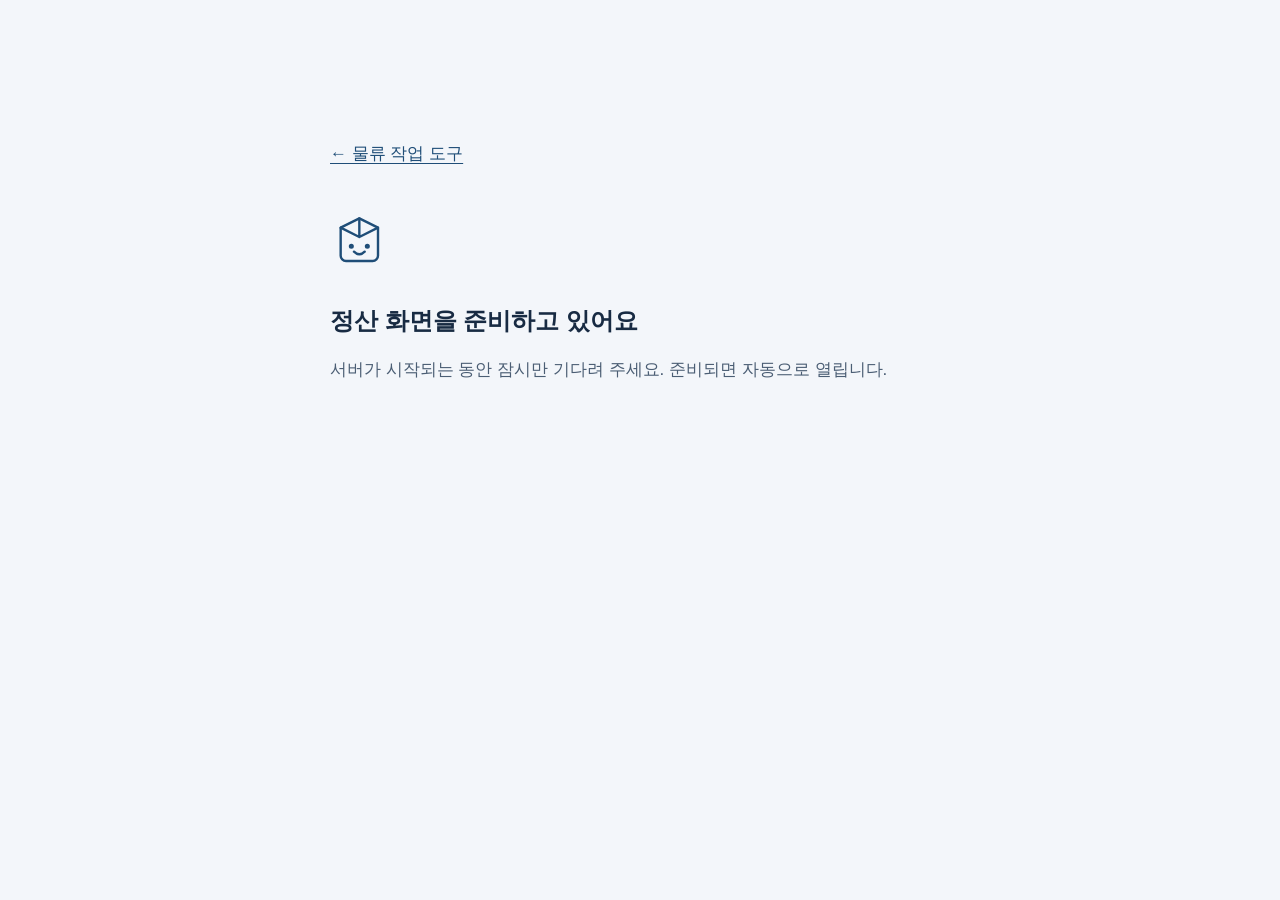
==== portal/bl-cost/index.html @ 2ee995bb "Integrate billing into jp-pack with a resilient same-site portal" ====
<!doctype html>
<html lang="ko"><head><meta charset="utf-8"><meta name="viewport" content="width=device-width,initial-scale=1"><meta name="robots" content="noindex,nofollow"><title>작업비 정산 준비 중</title><link rel="stylesheet" href="/site.css">
<style>
body{margin:0;background:#f3f6fa;color:#182b43;font:17px/1.7 -apple-system,"맑은 고딕",sans-serif}main{max-width:620px;margin:12vh auto;padding:32px}a{color:#1f4e78;text-underline-offset:4px}section{margin-top:40px}svg{width:64px;height:64px;fill:none;stroke:#1f4e78;stroke-width:1.8;stroke-linecap:round;stroke-linejoin:round}h1{font-size:24px;line-height:1.5;margin:20px 0 12px}p{color:#4b5e74}button{min-height:44px;padding:10px 20px;border:1px solid #1f4e78;border-radius:8px;background:#1f4e78;color:white;font:inherit;cursor:pointer}[hidden]{display:none!important}
</style><script src="/bl-cost/bootstrap.js" defer></script></head><body><main><a href="/">← 물류 작업 도구</a><section role="status" aria-live="polite" aria-atomic="true"><svg viewBox="0 0 48 48" aria-hidden="true"><path d="m8 14 14-7 14 7v21a4 4 0 0 1-4 4H12a4 4 0 0 1-4-4Z"/><path d="m8 14 14 7 14-7M22 7v14"/><circle cx="16" cy="28" r="1"/><circle cx="28" cy="28" r="1"/><path d="M18 32q4 4 8 0"/></svg><h1 id="prepare-title">정산 화면을 준비하고 있어요</h1><p id="prepare-help">서버가 시작되는 동안 잠시만 기다려 주세요. 준비되면 자동으로 열립니다.</p></section><button id="prepare-retry" type="button" hidden>다시 연결하기</button><noscript><p>작업비 정산을 사용하려면 JavaScript를 켜 주세요.</p></noscript></main></body></html>
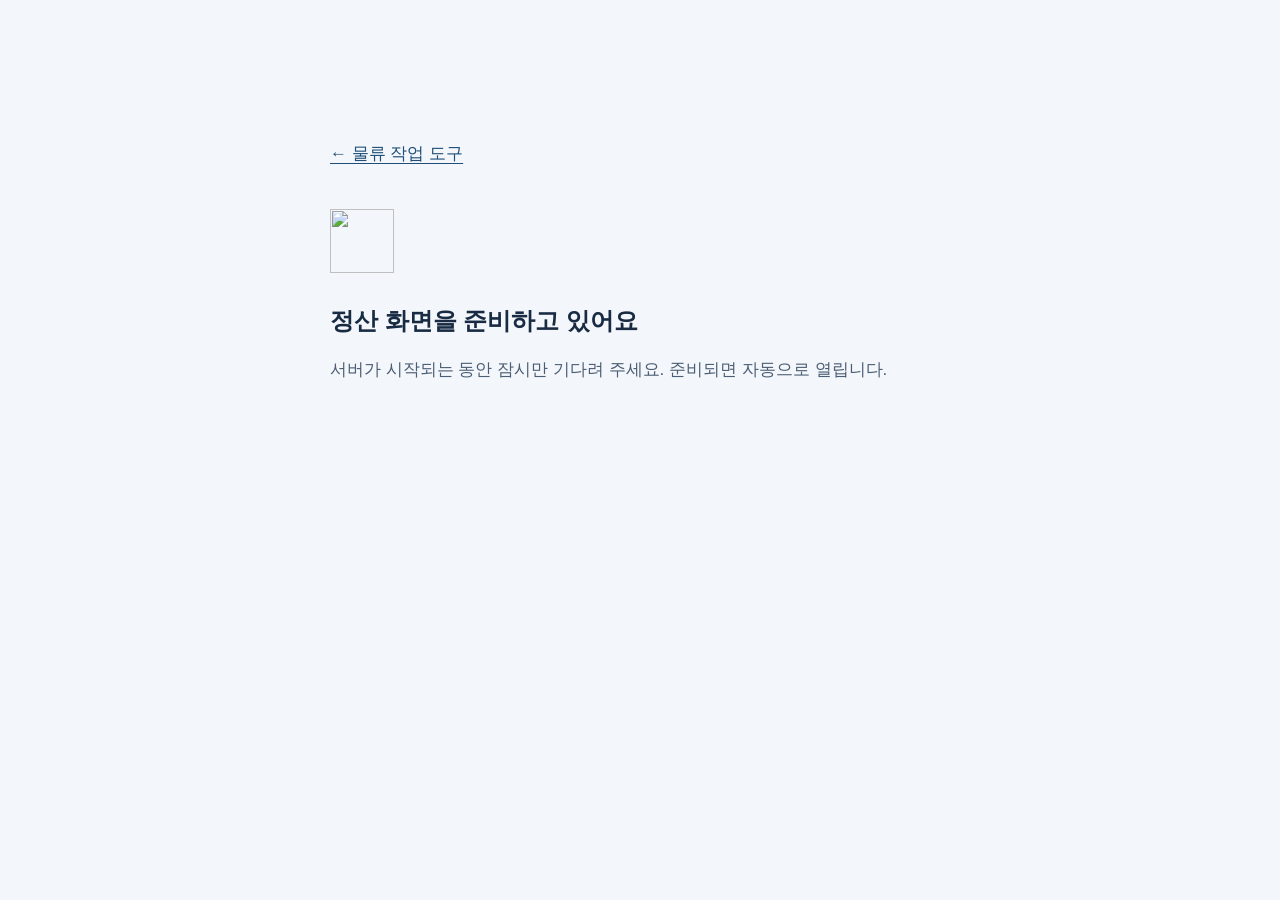
==== commit f834d4cd: "Auto-sync confirmed billing from one Jungpan lookup and add bunny progress" ====
--- a/portal/bl-cost/index.html
+++ b/portal/bl-cost/index.html
@@ -1,5 +1,5 @@
 <!doctype html>
 <html lang="ko"><head><meta charset="utf-8"><meta name="viewport" content="width=device-width,initial-scale=1"><meta name="robots" content="noindex,nofollow"><title>작업비 정산 준비 중</title><link rel="stylesheet" href="/site.css">
 <style>
-body{margin:0;background:#f3f6fa;color:#182b43;font:17px/1.7 -apple-system,"맑은 고딕",sans-serif}main{max-width:620px;margin:12vh auto;padding:32px}a{color:#1f4e78;text-underline-offset:4px}section{margin-top:40px}svg{width:64px;height:64px;fill:none;stroke:#1f4e78;stroke-width:1.8;stroke-linecap:round;stroke-linejoin:round}h1{font-size:24px;line-height:1.5;margin:20px 0 12px}p{color:#4b5e74}button{min-height:44px;padding:10px 20px;border:1px solid #1f4e78;border-radius:8px;background:#1f4e78;color:white;font:inherit;cursor:pointer}[hidden]{display:none!important}
-</style><script src="/bl-cost/bootstrap.js" defer></script></head><body><main><a href="/">← 물류 작업 도구</a><section role="status" aria-live="polite" aria-atomic="true"><svg viewBox="0 0 48 48" aria-hidden="true"><path d="m8 14 14-7 14 7v21a4 4 0 0 1-4 4H12a4 4 0 0 1-4-4Z"/><path d="m8 14 14 7 14-7M22 7v14"/><circle cx="16" cy="28" r="1"/><circle cx="28" cy="28" r="1"/><path d="M18 32q4 4 8 0"/></svg><h1 id="prepare-title">정산 화면을 준비하고 있어요</h1><p id="prepare-help">서버가 시작되는 동안 잠시만 기다려 주세요. 준비되면 자동으로 열립니다.</p></section><button id="prepare-retry" type="button" hidden>다시 연결하기</button><noscript><p>작업비 정산을 사용하려면 JavaScript를 켜 주세요.</p></noscript></main></body></html>
+body{margin:0;background:#f3f6fa;color:#182b43;font:17px/1.7 -apple-system,"맑은 고딕",sans-serif}main{max-width:620px;margin:12vh auto;padding:32px}a{color:#1f4e78;text-underline-offset:4px}section{margin-top:40px}img{width:64px;height:64px;object-fit:contain}h1{font-size:24px;line-height:1.5;margin:20px 0 12px}p{color:#4b5e74}button{min-height:44px;padding:10px 20px;border:1px solid #1f4e78;border-radius:8px;background:#1f4e78;color:white;font:inherit;cursor:pointer}[hidden]{display:none!important}
+</style><script src="/bl-cost/bootstrap.js" defer></script></head><body><main><a href="/">← 물류 작업 도구</a><section role="status" aria-live="polite" aria-atomic="true"><img src="/bl-cost/loading-bunny.png" width="64" height="64" alt="" aria-hidden="true"><h1 id="prepare-title">정산 화면을 준비하고 있어요</h1><p id="prepare-help">서버가 시작되는 동안 잠시만 기다려 주세요. 준비되면 자동으로 열립니다.</p></section><button id="prepare-retry" type="button" hidden>다시 연결하기</button><noscript><p>작업비 정산을 사용하려면 JavaScript를 켜 주세요.</p></noscript></main></body></html>
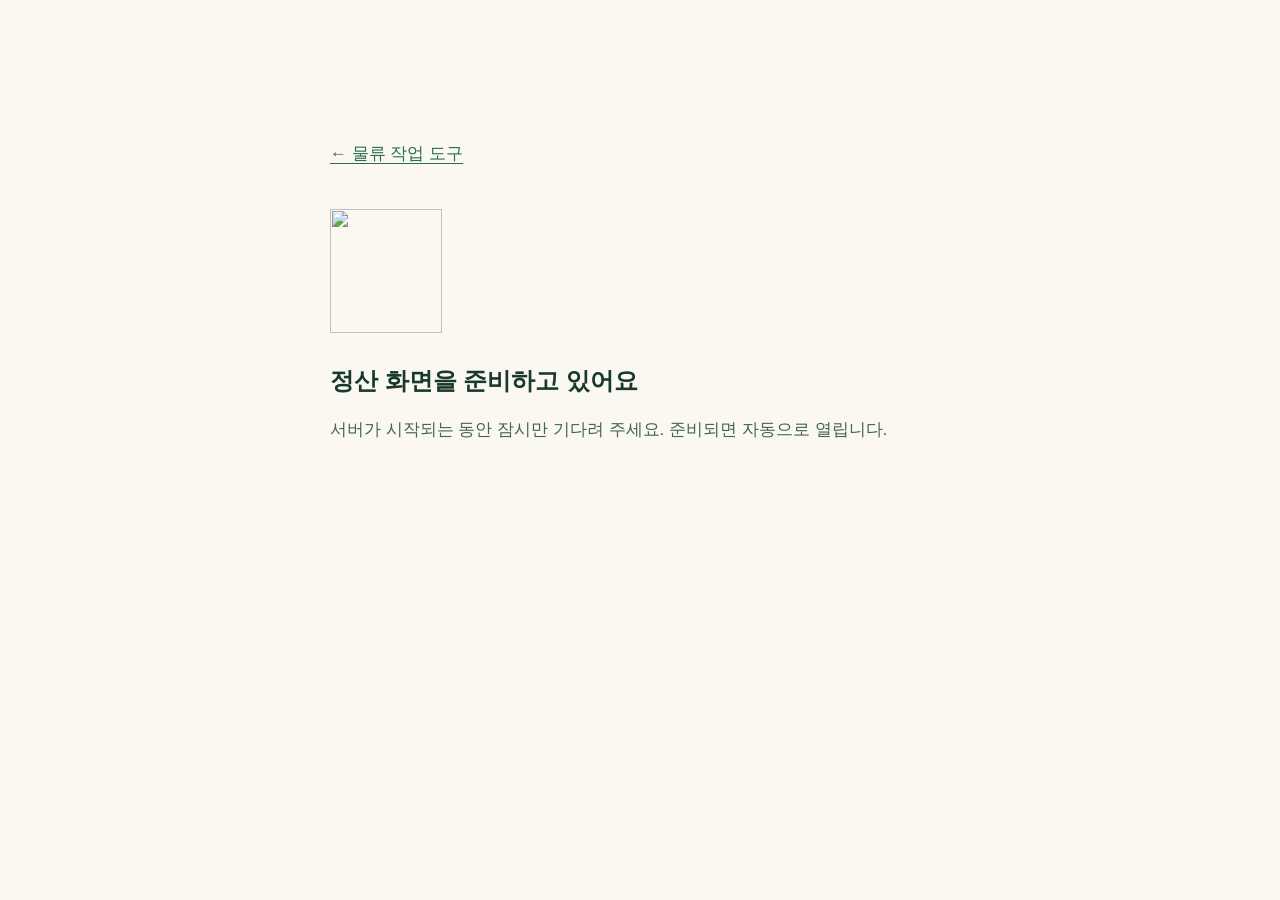
==== commit e0cc674b: "Design animated billing bunny and show verified sheet save receipts" ====
--- a/portal/bl-cost/index.html
+++ b/portal/bl-cost/index.html
@@ -1,5 +1,5 @@
 <!doctype html>
-<html lang="ko"><head><meta charset="utf-8"><meta name="viewport" content="width=device-width,initial-scale=1"><meta name="robots" content="noindex,nofollow"><title>작업비 정산 준비 중</title><link rel="stylesheet" href="/site.css">
+<html lang="ko"><head><meta charset="utf-8"><meta name="viewport" content="width=device-width,initial-scale=1"><meta name="robots" content="noindex,nofollow"><title>작업비 정산 준비 중</title><link rel="icon" type="image/svg+xml" href="/bl-cost/favicon.svg"><link rel="stylesheet" href="/site.css">
 <style>
-body{margin:0;background:#f3f6fa;color:#182b43;font:17px/1.7 -apple-system,"맑은 고딕",sans-serif}main{max-width:620px;margin:12vh auto;padding:32px}a{color:#1f4e78;text-underline-offset:4px}section{margin-top:40px}img{width:64px;height:64px;object-fit:contain}h1{font-size:24px;line-height:1.5;margin:20px 0 12px}p{color:#4b5e74}button{min-height:44px;padding:10px 20px;border:1px solid #1f4e78;border-radius:8px;background:#1f4e78;color:white;font:inherit;cursor:pointer}[hidden]{display:none!important}
-</style><script src="/bl-cost/bootstrap.js" defer></script></head><body><main><a href="/">← 물류 작업 도구</a><section role="status" aria-live="polite" aria-atomic="true"><img src="/bl-cost/loading-bunny.png" width="64" height="64" alt="" aria-hidden="true"><h1 id="prepare-title">정산 화면을 준비하고 있어요</h1><p id="prepare-help">서버가 시작되는 동안 잠시만 기다려 주세요. 준비되면 자동으로 열립니다.</p></section><button id="prepare-retry" type="button" hidden>다시 연결하기</button><noscript><p>작업비 정산을 사용하려면 JavaScript를 켜 주세요.</p></noscript></main></body></html>
+body{margin:0;background:#faf8f0;color:#19392e;font:17px/1.7 -apple-system,"맑은 고딕",sans-serif}main{max-width:620px;margin:12vh auto;padding:32px}a{color:#296e51;text-underline-offset:4px}section{margin-top:40px}img{width:112px;height:124px;object-fit:contain}h1{font-size:24px;line-height:1.5;margin:20px 0 12px}p{color:#456451}button{min-height:44px;padding:10px 20px;border:1px solid #296e51;border-radius:8px;background:#296e51;color:white;font:inherit;cursor:pointer}[hidden]{display:none!important}
+</style><script src="/bl-cost/bootstrap.js" defer></script></head><body><main><a href="/">← 물류 작업 도구</a><section role="status" aria-live="polite" aria-atomic="true"><img src="/bl-cost/bunny-working.svg" width="112" height="124" alt="" aria-hidden="true"><h1 id="prepare-title">정산 화면을 준비하고 있어요</h1><p id="prepare-help">서버가 시작되는 동안 잠시만 기다려 주세요. 준비되면 자동으로 열립니다.</p></section><button id="prepare-retry" type="button" hidden>다시 연결하기</button><noscript><p>작업비 정산을 사용하려면 JavaScript를 켜 주세요.</p></noscript></main></body></html>
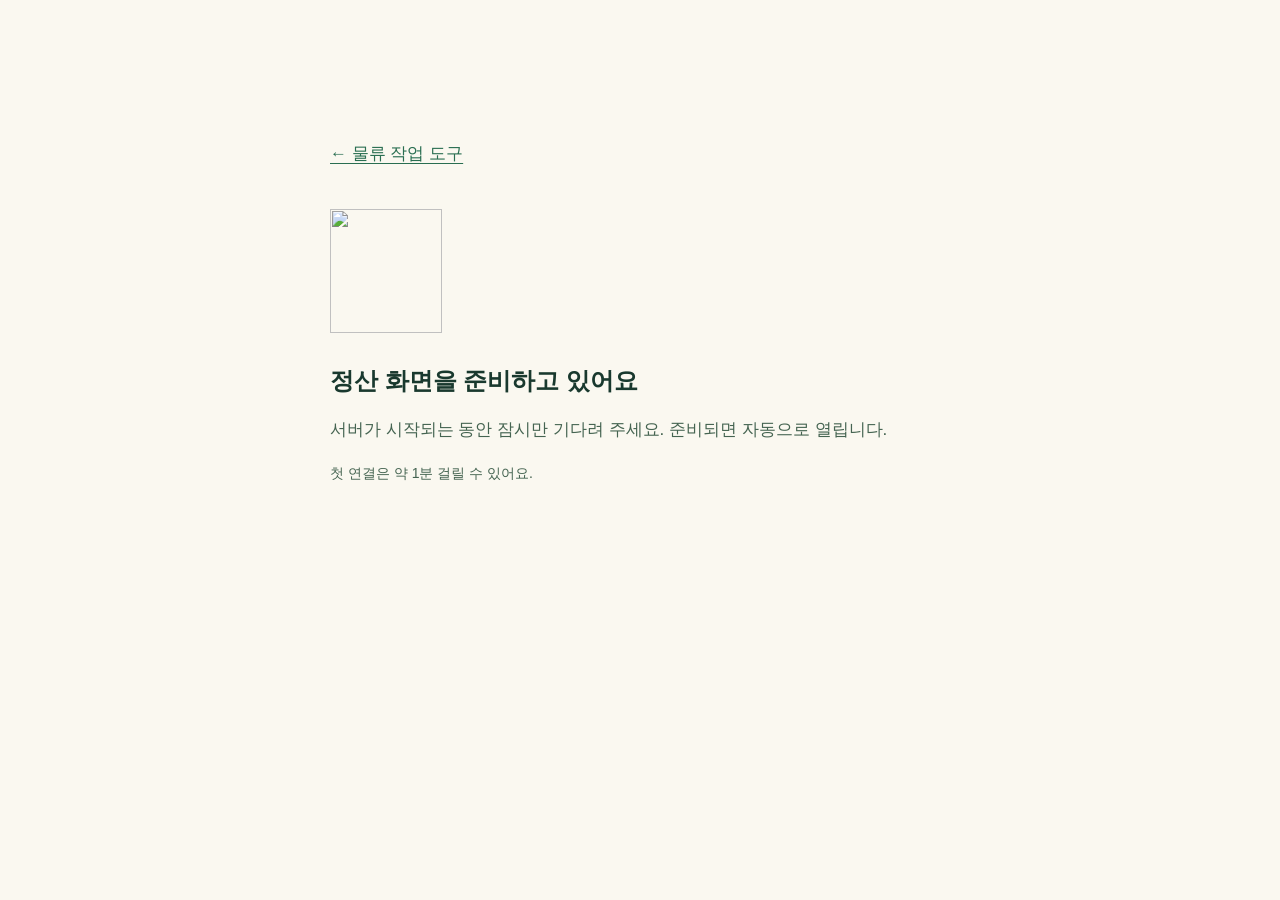
==== commit ad9476be: "Show honest 30-second warm-up guidance on the billing portal" ====
--- a/portal/bl-cost/index.html
+++ b/portal/bl-cost/index.html
@@ -1,5 +1,6 @@
 <!doctype html>
-<html lang="ko"><head><meta charset="utf-8"><meta name="viewport" content="width=device-width,initial-scale=1"><meta name="robots" content="noindex,nofollow"><title>작업비 정산 준비 중</title><link rel="icon" type="image/svg+xml" href="/bl-cost/favicon.svg"><link rel="stylesheet" href="/site.css">
+<html lang="ko"><head><meta charset="utf-8"><meta name="viewport" content="width=device-width,initial-scale=1"><meta name="robots" content="noindex,nofollow"><title>작업비 정산 준비 중</title><link rel="icon" type="image/svg+xml" href="/bl-cost/favicon.svg?v=2"><link rel="stylesheet" href="/site.css">
 <style>
 body{margin:0;background:#faf8f0;color:#19392e;font:17px/1.7 -apple-system,"맑은 고딕",sans-serif}main{max-width:620px;margin:12vh auto;padding:32px}a{color:#296e51;text-underline-offset:4px}section{margin-top:40px}img{width:112px;height:124px;object-fit:contain}h1{font-size:24px;line-height:1.5;margin:20px 0 12px}p{color:#456451}button{min-height:44px;padding:10px 20px;border:1px solid #296e51;border-radius:8px;background:#296e51;color:white;font:inherit;cursor:pointer}[hidden]{display:none!important}
-</style><script src="/bl-cost/bootstrap.js" defer></script></head><body><main><a href="/">← 물류 작업 도구</a><section role="status" aria-live="polite" aria-atomic="true"><img src="/bl-cost/bunny-working.svg" width="112" height="124" alt="" aria-hidden="true"><h1 id="prepare-title">정산 화면을 준비하고 있어요</h1><p id="prepare-help">서버가 시작되는 동안 잠시만 기다려 주세요. 준비되면 자동으로 열립니다.</p></section><button id="prepare-retry" type="button" hidden>다시 연결하기</button><noscript><p>작업비 정산을 사용하려면 JavaScript를 켜 주세요.</p></noscript></main></body></html>
+.prepare-countdown{display:flex;align-items:baseline;gap:16px;flex-wrap:wrap;margin:24px 0 0;color:#296e51;font-size:15px}.prepare-countdown strong{display:inline-flex;align-items:baseline;gap:4px;font-size:2.25rem;line-height:1.25;font-variant-numeric:tabular-nums}.countdown-unit{font-size:1rem}.countdown-note{margin:8px 0 24px;font-size:14px}
+</style><script src="/bl-cost/bootstrap.js?v=2" defer></script></head><body><main><a href="/">← 물류 작업 도구</a><section role="status" aria-live="polite" aria-atomic="true"><img src="/bl-cost/bunny-working.svg" width="112" height="124" alt="" aria-hidden="true"><h1 id="prepare-title">정산 화면을 준비하고 있어요</h1><p id="prepare-help">서버가 시작되는 동안 잠시만 기다려 주세요. 준비되면 자동으로 열립니다.</p></section><p id="prepare-countdown" class="prepare-countdown" role="timer" aria-live="off" hidden><span>첫 대기 안내</span><strong><span id="prepare-seconds">30</span><span class="countdown-unit">초</span></strong></p><p class="countdown-note">첫 연결은 약 1분 걸릴 수 있어요.</p><button id="prepare-retry" type="button" hidden>다시 연결하기</button><noscript><p>작업비 정산을 사용하려면 JavaScript를 켜 주세요.</p></noscript></main></body></html>
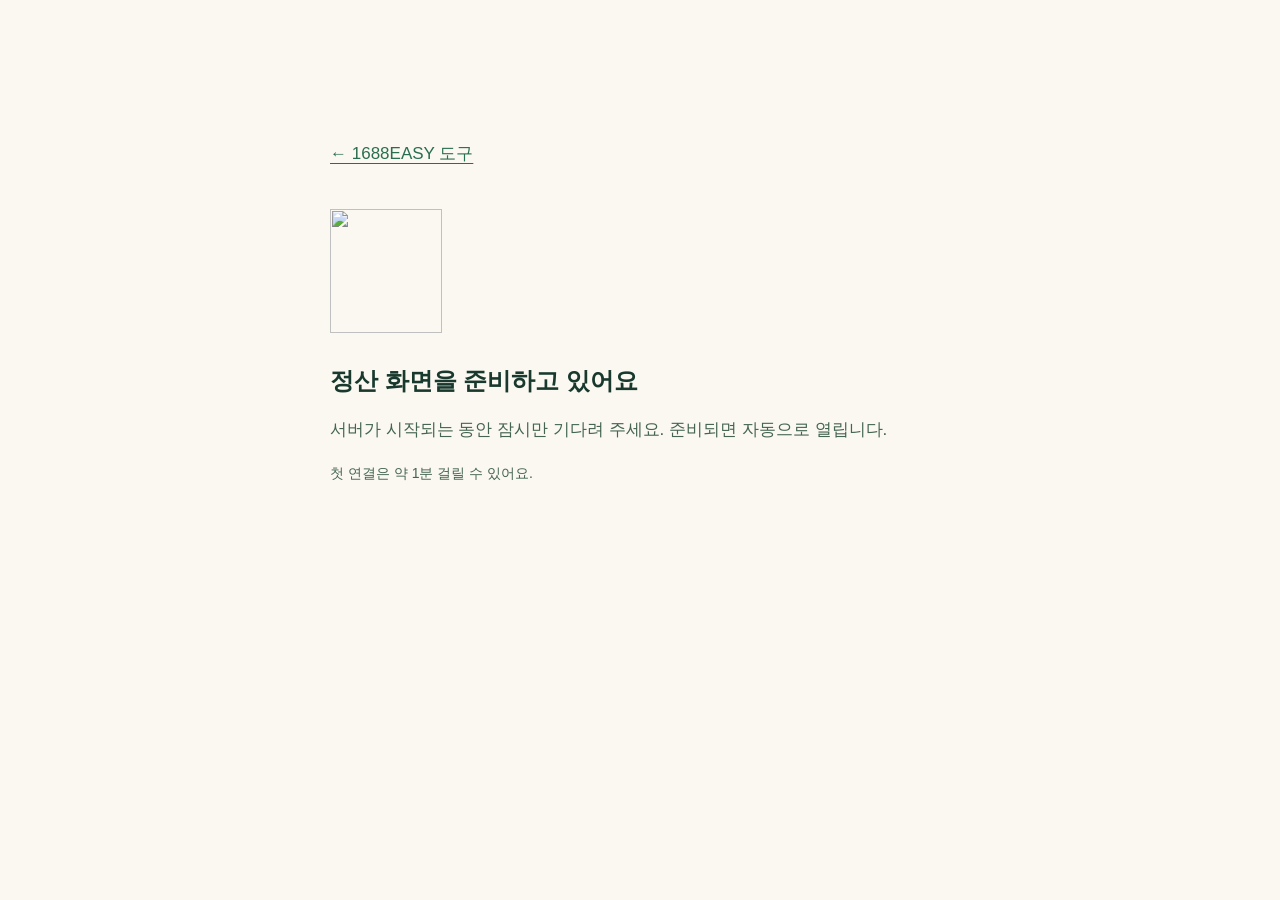
==== commit 3bfe9fdc: "Improve billing review readability and apply 1688EASY branding" ====
--- a/portal/bl-cost/index.html
+++ b/portal/bl-cost/index.html
@@ -1,6 +1,6 @@
 <!doctype html>
 <html lang="ko"><head><meta charset="utf-8"><meta name="viewport" content="width=device-width,initial-scale=1"><meta name="robots" content="noindex,nofollow"><title>작업비 정산 준비 중</title><link rel="icon" type="image/svg+xml" href="/bl-cost/favicon.svg?v=2"><link rel="stylesheet" href="/site.css">
 <style>
-body{margin:0;background:#faf8f0;color:#19392e;font:17px/1.7 -apple-system,"맑은 고딕",sans-serif}main{max-width:620px;margin:12vh auto;padding:32px}a{color:#296e51;text-underline-offset:4px}section{margin-top:40px}img{width:112px;height:124px;object-fit:contain}h1{font-size:24px;line-height:1.5;margin:20px 0 12px}p{color:#456451}button{min-height:44px;padding:10px 20px;border:1px solid #296e51;border-radius:8px;background:#296e51;color:white;font:inherit;cursor:pointer}[hidden]{display:none!important}
+body{margin:0;background:#faf8f0;color:#19392e;font:17px/1.7 var(--site-font,"Pretendard Variable","Malgun Gothic",sans-serif)}main{max-width:620px;margin:12vh auto;padding:32px}a{color:#296e51;text-underline-offset:4px}section{margin-top:40px}img{width:112px;height:124px;object-fit:contain}h1{font-size:24px;line-height:1.5;margin:20px 0 12px}p{color:#456451}button{min-height:44px;padding:10px 20px;border:1px solid #296e51;border-radius:8px;background:#296e51;color:white;font:inherit;cursor:pointer}[hidden]{display:none!important}
 .prepare-countdown{display:flex;align-items:baseline;gap:16px;flex-wrap:wrap;margin:24px 0 0;color:#296e51;font-size:15px}.prepare-countdown strong{display:inline-flex;align-items:baseline;gap:4px;font-size:2.25rem;line-height:1.25;font-variant-numeric:tabular-nums}.countdown-unit{font-size:1rem}.countdown-note{margin:8px 0 24px;font-size:14px}
-</style><script src="/bl-cost/bootstrap.js?v=2" defer></script></head><body><main><a href="/">← 물류 작업 도구</a><section role="status" aria-live="polite" aria-atomic="true"><img src="/bl-cost/bunny-working.svg" width="112" height="124" alt="" aria-hidden="true"><h1 id="prepare-title">정산 화면을 준비하고 있어요</h1><p id="prepare-help">서버가 시작되는 동안 잠시만 기다려 주세요. 준비되면 자동으로 열립니다.</p></section><p id="prepare-countdown" class="prepare-countdown" role="timer" aria-live="off" hidden><span>첫 대기 안내</span><strong><span id="prepare-seconds">30</span><span class="countdown-unit">초</span></strong></p><p class="countdown-note">첫 연결은 약 1분 걸릴 수 있어요.</p><button id="prepare-retry" type="button" hidden>다시 연결하기</button><noscript><p>작업비 정산을 사용하려면 JavaScript를 켜 주세요.</p></noscript></main></body></html>
+</style><script src="/bl-cost/bootstrap.js?v=3" defer></script></head><body><main><a href="/">← 1688EASY 도구</a><section role="status" aria-live="polite" aria-atomic="true"><img src="/bl-cost/bunny-working.svg" width="112" height="124" alt="" aria-hidden="true"><h1 id="prepare-title">정산 화면을 준비하고 있어요</h1><p id="prepare-help">서버가 시작되는 동안 잠시만 기다려 주세요. 준비되면 자동으로 열립니다.</p></section><p id="prepare-countdown" class="prepare-countdown" role="timer" aria-live="off" hidden><span>첫 대기 안내</span><strong><span id="prepare-seconds">30</span><span class="countdown-unit">초</span></strong></p><p class="countdown-note">첫 연결은 약 1분 걸릴 수 있어요.</p><button id="prepare-retry" type="button" hidden>다시 연결하기</button><noscript><p>작업비 정산을 사용하려면 JavaScript를 켜 주세요.</p></noscript></main></body></html>
